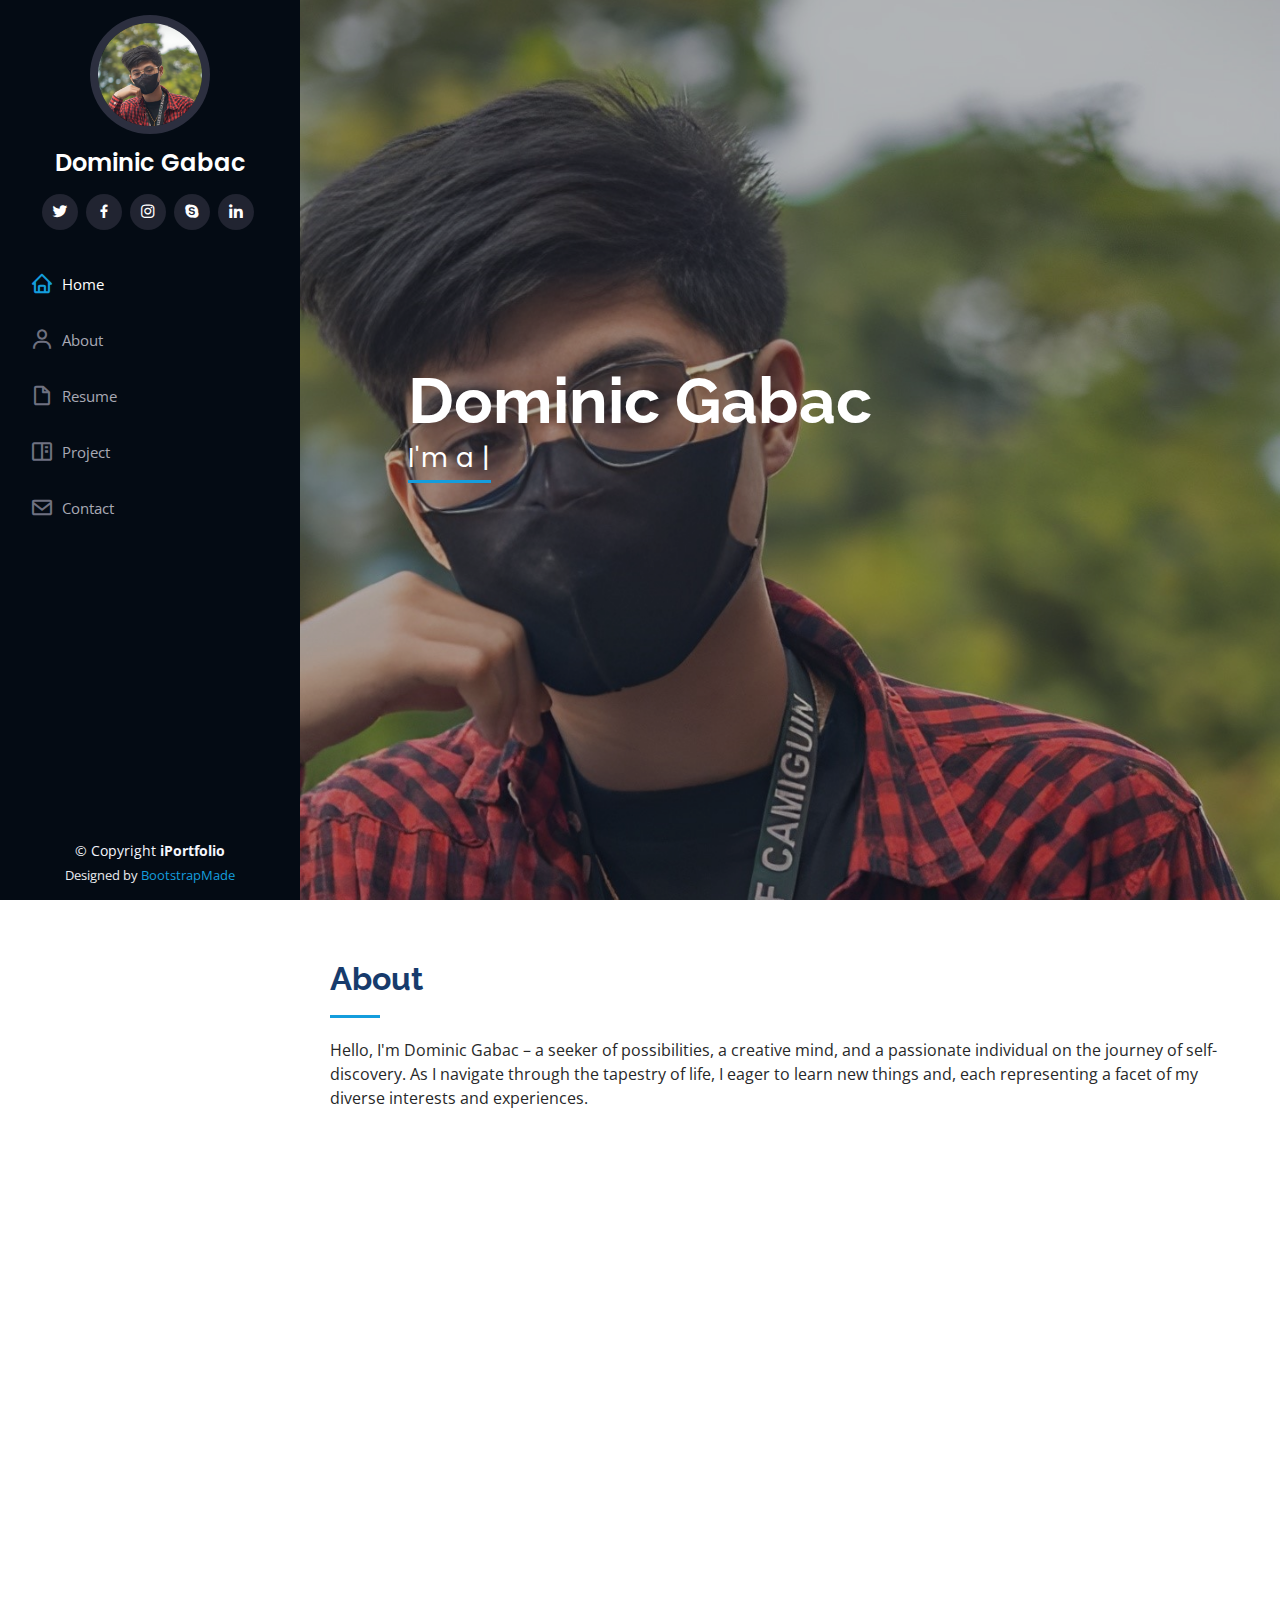
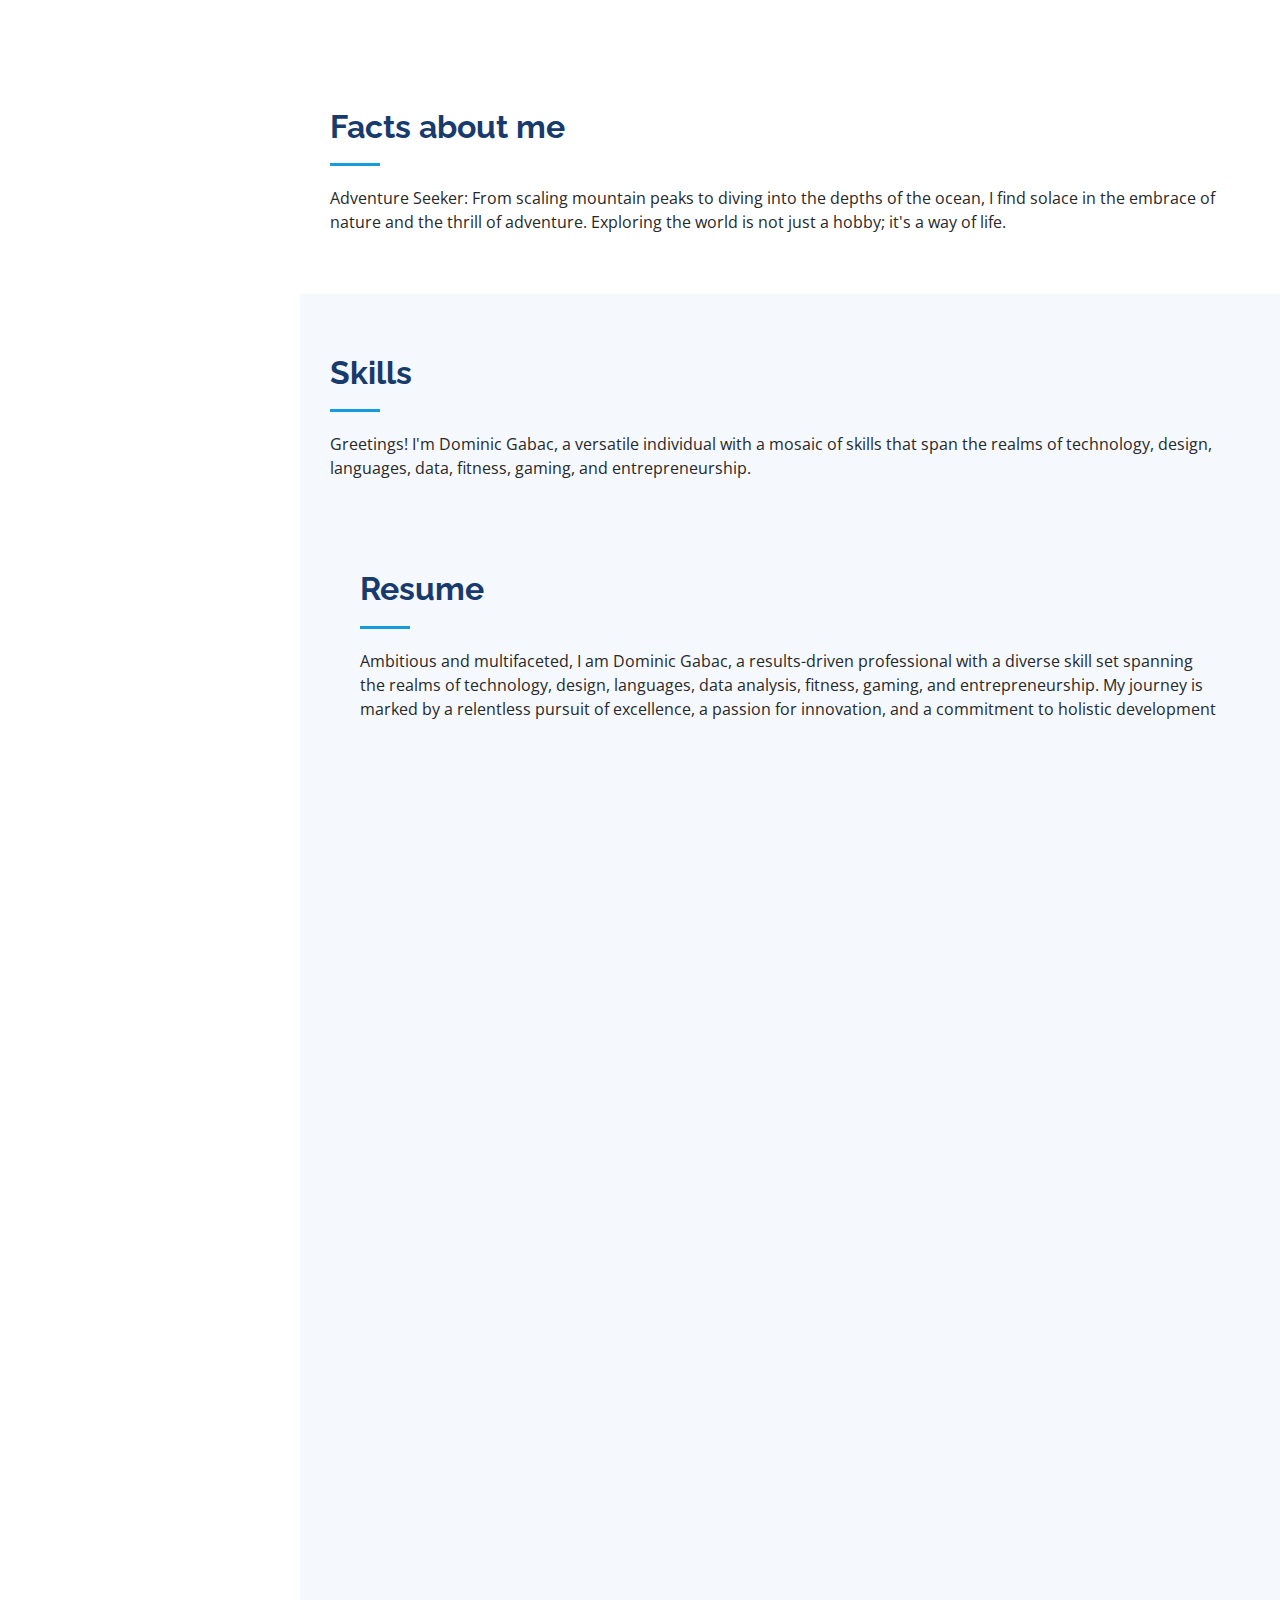
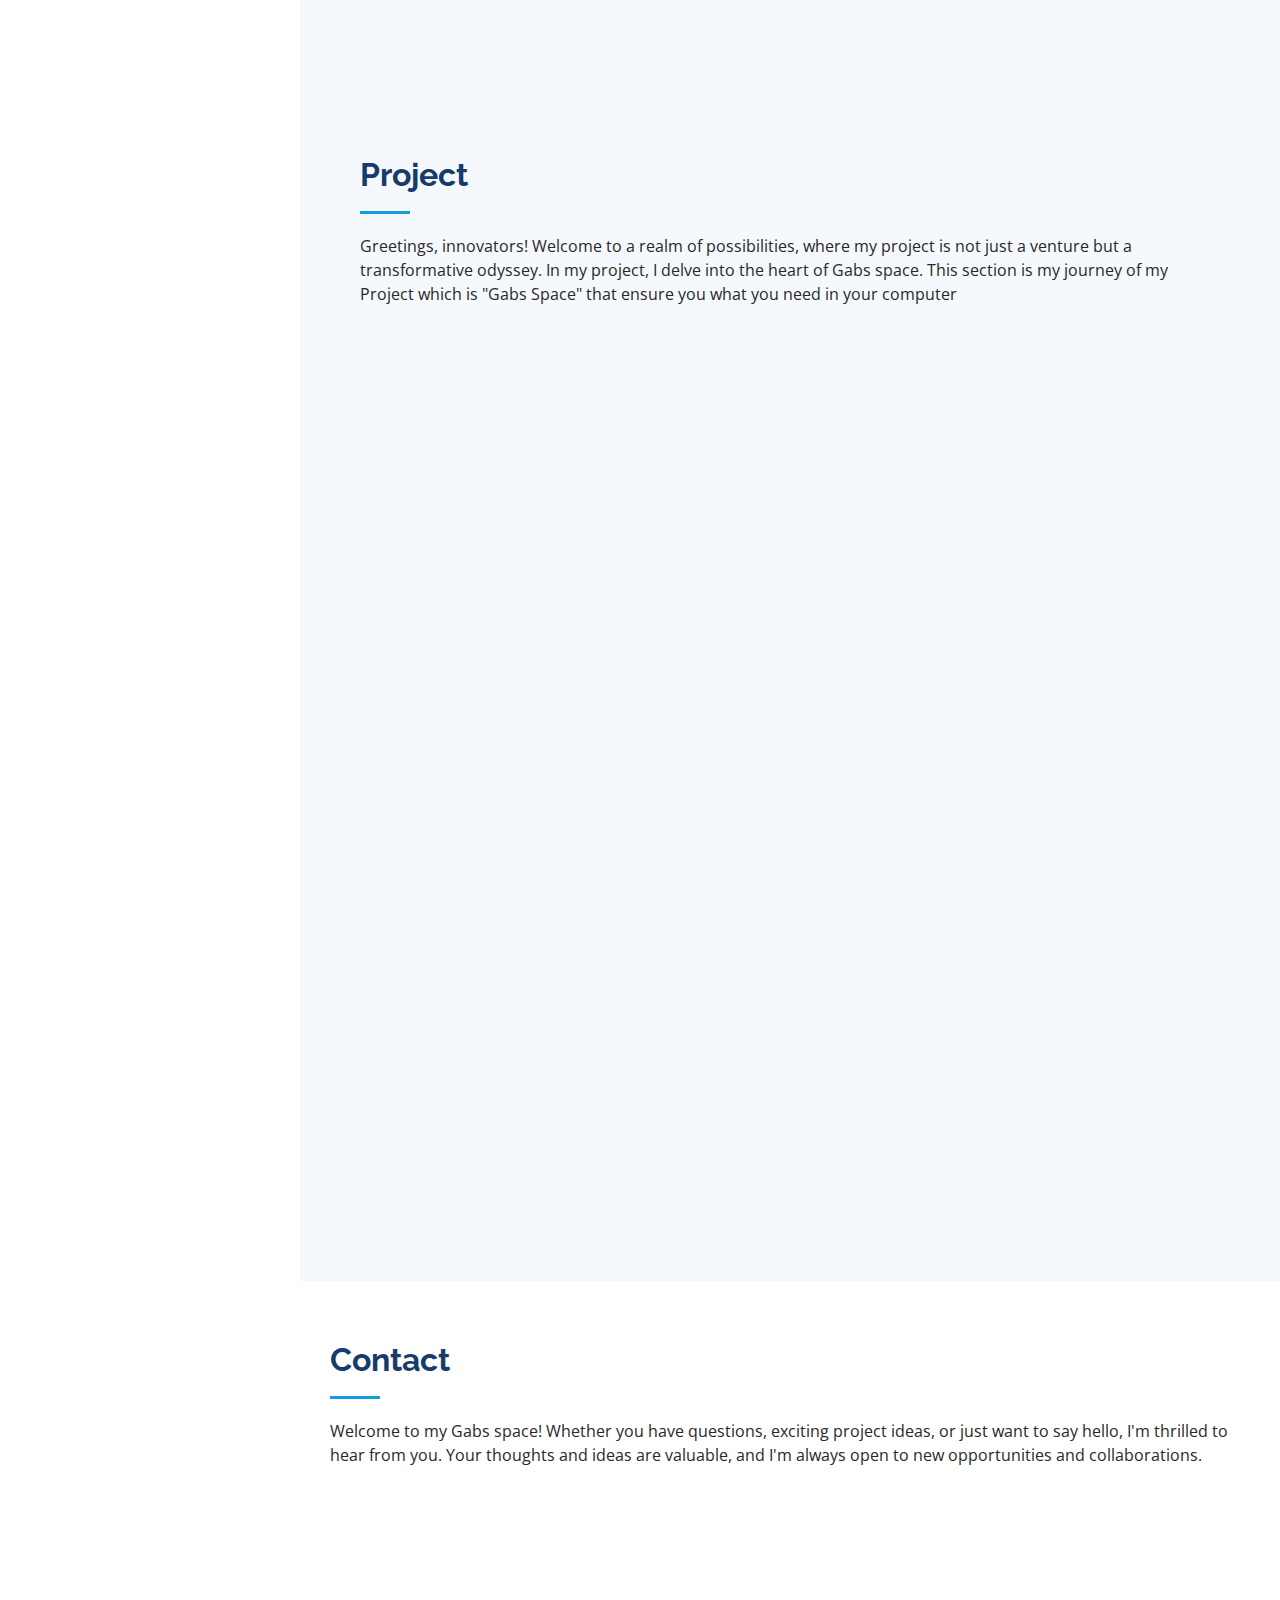
==== index.html @ 953229a5 "first commit" ====
<!DOCTYPE html>
<html lang="en">

<head>
  <meta charset="utf-8">
  <meta content="width=device-width, initial-scale=1.0" name="viewport">

  <title>Gabs Space</title>
  <meta content="" name="description">
  <meta content="" name="keywords">

  <!-- Favicons -->
  <link href="assets/img/favicon.png" rel="icon">
  <link href="assets/img/apple-touch-icon.png" rel="apple-touch-icon">

  <!-- Google Fonts -->
  <link href="https://fonts.googleapis.com/css?family=Open+Sans:300,300i,400,400i,600,600i,700,700i|Raleway:300,300i,400,400i,500,500i,600,600i,700,700i|Poppins:300,300i,400,400i,500,500i,600,600i,700,700i" rel="stylesheet">

  <!-- Vendor CSS Files -->
  <link href="assets/vendor/aos/aos.css" rel="stylesheet">
  <link href="assets/vendor/bootstrap/css/bootstrap.min.css" rel="stylesheet">
  <link href="assets/vendor/bootstrap-icons/bootstrap-icons.css" rel="stylesheet">
  <link href="assets/vendor/boxicons/css/boxicons.min.css" rel="stylesheet">
  <link href="assets/vendor/glightbox/css/glightbox.min.css" rel="stylesheet">
  <link href="assets/vendor/swiper/swiper-bundle.min.css" rel="stylesheet">

  <!-- Template Main CSS File -->
  <link href="assets/css/style.css" rel="stylesheet">

  <!-- =======================================================
  * Template Name: iPortfolio
  * Updated: Jan 09 2024 with Bootstrap v5.3.2
  * Template URL: https://bootstrapmade.com/iportfolio-bootstrap-portfolio-websites-template/
  * Author: BootstrapMade.com
  * License: https://bootstrapmade.com/license/
  ======================================================== -->
</head>

<body>

  <!-- ======= Mobile nav toggle button ======= -->
  <i class="bi bi-list mobile-nav-toggle d-xl-none"></i>

  <!-- ======= Header ======= -->
  <header id="header">
    <div class="d-flex flex-column">

      <div class="profile">
        <img src="assets/img/profile.jpg" alt="" class="img-fluid rounded-circle">
        <h1 class="text-light"><a href="index.html">Dominic Gabac</a></h1>
        <div class="social-links mt-3 text-center">
          <a href="#" class="twitter"><i class="bx bxl-twitter"></i></a>
          <a href="#" class="facebook"><i class="bx bxl-facebook"></i></a>
          <a href="#" class="instagram"><i class="bx bxl-instagram"></i></a>
          <a href="#" class="google-plus"><i class="bx bxl-skype"></i></a>
          <a href="#" class="linkedin"><i class="bx bxl-linkedin"></i></a>
        </div>
      </div>

      <nav id="navbar" class="nav-menu navbar">
        <ul>
          <li><a href="#hero" class="nav-link scrollto active"><i class="bx bx-home"></i> <span>Home</span></a></li>
          <li><a href="#about" class="nav-link scrollto"><i class="bx bx-user"></i> <span>About</span></a></li>
          <li><a href="#resume" class="nav-link scrollto"><i class="bx bx-file-blank"></i> <span>Resume</span></a></li>
          <li><a href="#portfolio" class="nav-link scrollto"><i class="bx bx-book-content"></i> <span>Project</span></a></li>
          <li><a href="#contact" class="nav-link scrollto"><i class="bx bx-envelope"></i> <span>Contact</span></a></li>
        </ul>
      </nav><!-- .nav-menu -->
    </div>
  </header><!-- End Header -->

  <!-- ======= Hero Section ======= -->
  <section id="hero" class="d-flex flex-column justify-content-center align-items-center">
    <div class="hero-container" data-aos="fade-in">
      <h1>Dominic Gabac</h1>
      <p><span class="typed" data-typed-items="I'm a Student, @ University of Science and Technology of Southern Philippines"></span></p>
    </div>
  </section><!-- End Hero -->

  <main id="main">

    <!-- ======= About Section ======= -->
    <section id="about" class="about">
      <div class="container">

        <div class="section-title">
          <h2>About</h2>
          <p>Hello, I'm Dominic Gabac – a seeker of possibilities, a creative mind, and a passionate individual on the journey of self-discovery. As I navigate through the tapestry of life, I eager to learn new things and, each representing a facet of my diverse interests and experiences.</p>
        </div>

        <div class="row">
          <div class="col-lg-4" data-aos="fade-right">
            <img src="assets/img/hero.jpg" class="img-fluid" alt="">
          </div>
          <div class="col-lg-8 pt-4 pt-lg-0 content" data-aos="fade-left">
            <h3>UNDERGRADUTE</h3>
            <p class="fst-italic">
              As a student, I bring with me an insatiable appetite for learning and a commitment to academic excellence. Beyond the classroom, I am driven by a passion for exploration – be it delving into the intricacies of my chosen field or embracing the diverse tapestry of experiences that university life offers.
            </p>
            <div class="row">
              <div class="col-lg-6">
                <ul>
                  <li><i class="bi bi-chevron-right"></i> <strong>Birthday:</strong> <span>08 August 2003</span></li>
                  <li><i class="bi bi-chevron-right"></i> <strong>Birthplace</strong> <span>Mambajao, Camiguin</span></li>
                  <li><i class="bi bi-chevron-right"></i> <strong>Phone:</strong> <span>092 6014 1209</span></li>
                  <li><i class="bi bi-chevron-right"></i> <strong>City:</strong> <span>Indahag, Cagayan De Oro CIty</span></li>
                </ul>
              </div>
              <div class="col-lg-6">
                <ul>
                  <li><i class="bi bi-chevron-right"></i> <strong>Age:</strong> <span>20</span></li>
                  <li><i class="bi bi-chevron-right"></i> <strong>Occupation:</strong> <span>Student</span></li>
                  <li><i class="bi bi-chevron-right"></i> <strong>emailaddress:</strong> <span>gabacfinal2024@gmail.com</span></li>
                  <li><i class="bi bi-chevron-right"></i> <strong>Freelance:</strong> <span>Available</span></li>
                </ul>
              </div>
            </div>
            <p>
              In the academic arena, I seek not only to absorb knowledge but to actively engage with it, contributing my unique perspectives and fostering an environment of collaborative learning. I am not just here to earn a degree; I am here to cultivate a holistic understanding of the world, to build connections, and to develop the skills that will shape my future.
            </p>
          </div>
        </div>

      </div>
    </section><!-- End About Section -->

    <!-- ======= Facts Section ======= -->
    <section id="facts" class="facts">
      <div class="container">

        <div class="section-title">
          <h2>Facts about me</h2>
          <p>Adventure Seeker: From scaling mountain peaks to diving into the depths of the ocean, I find solace in the embrace of nature and the thrill of adventure. Exploring the world is not just a hobby; it's a way of life.</p>
        </div>

        
    </section><!-- End Facts Section -->

    <!-- ======= Skills Section ======= -->
    <section id="skills" class="skills section-bg">
      <div class="container">

        <div class="section-title">
          <h2>Skills</h2>
          <p>Greetings! I'm Dominic Gabac, a versatile individual with a mosaic of skills that span the realms of technology, design, languages, data, fitness, gaming, and entrepreneurship.</p>
        </div>

    <!-- ======= Resume Section ======= -->
    <section id="resume" class="resume">
      <div class="container">

        <div class="section-title">
          <h2>Resume</h2>
          <p>Ambitious and multifaceted, I am Dominic Gabac, a results-driven professional with a diverse skill set spanning the realms of technology, design, languages, data analysis, fitness, gaming, and entrepreneurship. My journey is marked by a relentless pursuit of excellence, a passion for innovation, and a commitment to holistic development</p>
        </div>

        <div class="row">
          <div class="col-lg-6" data-aos="fade-up">
            <h3 class="resume-title">Sumary</h3>
            <div class="resume-item pb-0">
              <h4>Dominic Gabac</h4>
              <p><em>I'm Dominic Gabac, an aspiring undergraduate student poised at the threshold of academia and adventure. My journey is a tapestry of curiosity, ambition, and a genuine eagerness to immerse myself in the rich tapestry of knowledge that university life promises.</em></p>
              <ul>
                <li>Indahag, Cagayan De Oro City, Mis. Or.</li>
                <li>(+63) 926 0141 209</li>
                <li>gabacfinal2024@gmail.com</li>
              </ul>
            </div>

            <h3 class="resume-title">Education</h3>
            <div class="resume-item">
              <h4>Elementary</h4>
              <h5>2009 - 2014</h5>
              <p><em>Mambajao Central School</em></p>
              <p>the elementary days, where every day was an adventure and learning was a treasure hunt! I'm Dominic Gabac, and my journey through those formative years was nothing short of a magical quest.</p>
            </div>
            <div class="resume-item">
              <h4>Highschool &amp; Senior Highschool</h4>
              <h5>2014 - 2020</h5>
              <p><em>Yumbing National High School</em></p>
              <p>Embarking on the journey through high school and senior high, transformed each classroom into a stage for growth, discovery, and forging lifelong bonds.</p>
            </div>
          </div>
          <div class="col-lg-6" data-aos="fade-up" data-aos-delay="100">
            <h3 class="resume-title">Professional Experience</h3>
            <div class="resume-item">
              <h4>Present</h4>
              <h5>N/A</h5>
              
    </section><!-- End Resume Section -->

    <!-- ======= Portfolio Section ======= -->
    <section id="portfolio" class="portfolio section-bg">
      <div class="container">

        <div class="section-title">
          <h2>Project</h2>
          <p>Greetings, innovators! Welcome to a realm of possibilities, where my project is not just a venture but a transformative odyssey. In my project, I delve into the heart of Gabs space. This section is my journey of my Project which is "Gabs Space" that ensure you what you need in your computer</p>
        </div>

        <div class="row" data-aos="fade-up">
          <div class="col-lg-12 d-flex justify-content-center">
            <ul id="portfolio-flters">
              <li data-filter="*" class="filter-active">All</li>
              <li data-filter=".filter-app">components</li>
              <li data-filter=".filter-card">storage</li>
              <li data-filter=".filter-web">memory</li>
            </ul>
          </div>
        </div>

        <div class="row portfolio-container" data-aos="fade-up" data-aos-delay="100">

          <div class="col-lg-4 col-md-6 portfolio-item filter-app">
            <div class="portfolio-wrap">
              <img src="assets/img/portfolio/cpu-orig.webp" class="img-fluid" alt="">
              <div class="portfolio-links">
                <a href="assets/img/portfolio/cpu-orig.webp" data-gallery="portfolioGallery" class="portfolio-lightbox" title="cpu"><i class="bx bx-plus"></i></a>
                <a href="portfolio-details.html" title="More Details"><i class="bx bx-link"></i></a>
              </div>
            </div>
          </div>

          <div class="col-lg-4 col-md-6 portfolio-item filter-web">
            <div class="portfolio-wrap">
              <img src="assets/img/portfolio/ram.webp" class="img-fluid" alt="ram">
              <div class="portfolio-links">
                <a href="assets/img/portfolio/ram.webp" data-gallery="portfolioGallery" class="portfolio-lightbox" title="ram"><i class="bx bx-plus"></i></a>
                <a href="portfolio-details.html" title="More Details"><i class="bx bx-link"></i></a>
              </div>
            </div>
          </div>

          <div class="col-lg-4 col-md-6 portfolio-item filter-app">
            <div class="portfolio-wrap">
              <img src="assets/img/portfolio/motherboard.webp" class="img-fluid" alt="motherboard">
              <div class="portfolio-links">
                <a href="assets/img/portfolio/motherboard.webp" data-gallery="portfolioGallery" class="portfolio-lightbox" title="motherboard"><i class="bx bx-plus"></i></a>
                <a href="portfolio-details.html" title="More Details"><i class="bx bx-link"></i></a>
              </div>
            </div>
          </div>

          <div class="col-lg-4 col-md-6 portfolio-item filter-card">
            <div class="portfolio-wrap">
              <img src="assets/img/portfolio/hdd.jpg" class="img-fluid" alt="HDD">
              <div class="portfolio-links">
                <a href="assets/img/portfolio/hdd.jpg" data-gallery="portfolioGallery" class="portfolio-lightbox" title="HDD"><i class="bx bx-plus"></i></a>
                <a href="portfolio-details.html" title="More Details"><i class="bx bx-link"></i></a>
              </div>
            </div>
          </div>

          <div class="col-lg-4 col-md-6 portfolio-item filter-web">
            <div class="portfolio-wrap">
              <img src="assets/img/portfolio/rom.jpg" class="img-fluid" alt="ROM">
              <div class="portfolio-links">
                <a href="assets/img/portfolio/rom.jpg" data-gallery="portfolioGallery" class="portfolio-lightbox" title="rom"><i class="bx bx-plus"></i></a>
                <a href="portfolio-details.html" title="More Details"><i class="bx bx-link"></i></a>
              </div>
            </div>
          </div>

          <div class="col-lg-4 col-md-6 portfolio-item filter-app">
            <div class="portfolio-wrap">
              <img src="assets/img/portfolio/gpu.jpg" class="img-fluid" alt="GPU">
              <div class="portfolio-links">
                <a href="assets/img/portfolio/gpu.jpg" data-gallery="portfolioGallery" class="portfolio-lightbox" title="GPU"><i class="bx bx-plus"></i></a>
                <a href="portfolio-details.html" title="More Details"><i class="bx bx-link"></i></a>
              </div>
            </div>
          </div>

          <div class="col-lg-4 col-md-6 portfolio-item filter-card">
            <div class="portfolio-wrap">
              <img src="assets/img/portfolio/ssd.jpg" class="img-fluid" alt="">
              <div class="portfolio-links">
                <a href="assets/img/portfolio/ssd.jpg" data-gallery="portfolioGallery" class="portfolio-lightbox" title="SDD"><i class="bx bx-plus"></i></a>
                <a href="portfolio-details.html" title="More Details"><i class="bx bx-link"></i></a>
              </div>
            </div>
          </div>

          <div class="col-lg-4 col-md-6 portfolio-item filter-app">
            <div class="portfolio-wrap">
              <img src="assets/img/portfolio/case.jpg" class="img-fluid" alt="SDD">
              <div class="portfolio-links">
                <a href="assets/img/portfolio/case.jpg" data-gallery="portfolioGallery" class="portfolio-lightbox" title="CASE"><i class="bx bx-plus"></i></a>
                <a href="portfolio-details.html" title="More Details"><i class="bx bx-link"></i></a>
              </div>
            </div>
          </div>

          <div class="col-lg-4 col-md-6 portfolio-item filter-app">
            <div class="portfolio-wrap">
              <img src="assets/img/portfolio/powersuply.jpg" class="img-fluid" alt="">
              <div class="portfolio-links">
                <a href="assets/img/portfolio/powersuply.jpg" data-gallery="portfolioGallery" class="portfolio-lightbox" title="POWERSUPLY"><i class="bx bx-plus"></i></a>
                <a href="portfolio-details.html" title="More Details"><i class="bx bx-link"></i></a>
              </div>
            </div>
          </div>

        </div>

      </div>
    </section><!-- End Portfolio Section -->

    <!-- ======= Services Section ======= -->
    <!-- End testimonial item -->
<!-- End testimonial item -->

          </div>
          <div class="swiper-pagination"></div>
        </div>

      </div>
    </section><!-- End Testimonials Section -->

    <!-- ======= Contact Section ======= -->
    <section id="contact" class="contact">
      <div class="container">

        <div class="section-title">
          <h2>Contact</h2>
          <p>Welcome to my Gabs space! Whether you have questions, exciting project ideas, or just want to say hello, I'm thrilled to hear from you. Your thoughts and ideas are valuable, and I'm always open to new opportunities and collaborations.</p>
        </div>

        <div class="row" data-aos="fade-in">

          <div class="col-lg-5 d-flex align-items-stretch">
            <div class="info">
              <div class="address">
                <i class="bi bi-geo-alt"></i>
                <h4>Location:</h4>
                <p>Indahag, Cagayan De Oro City, Mis. Or.</p>
              </div>

              <div class="email">
                <i class="bi bi-envelope"></i>
                <h4>Email:</h4>
                <p>gabacfinal2024@gmail.com</p>
              </div>

              <div class="phone">
                <i class="bi bi-phone"></i>
                <h4>Call:</h4>
                <p>09260141209</p>
              </div>

              <img src="assets/img/map.png" alt="SDD" frameborder="0" style="border:0; width: 100%; height: 290px;" allowfullscreen></iframe>
            </div>

          </div>

          <div class="col-lg-7 mt-5 mt-lg-0 d-flex align-items-stretch">
            <form action="forms/contact.php" method="post" role="form" class="php-email-form">
              <div class="row">
                <div class="form-group col-md-6">
                  <label for="name">Your Name</label>
                  <input type="text" name="name" class="form-control" id="name" required>
                </div>
                <div class="form-group col-md-6">
                  <label for="name">Your Email</label>
                  <input type="email" class="form-control" name="email" id="email" required>
                </div>
              </div>
              <div class="form-group">
                <label for="name">Subject</label>
                <input type="text" class="form-control" name="subject" id="subject" required>
              </div>
              <div class="form-group">
                <label for="name">Message</label>
                <textarea class="form-control" name="message" rows="10" required></textarea>
              </div>
              <div class="my-3">
                <div class="loading">Loading</div>
                <div class="error-message"></div>
                <div class="sent-message">Your message has been sent. Thank you!</div>
              </div>
              <div class="text-center"><button type="submit">Send Message</button></div>
            </form>
          </div>

        </div>

      </div>
    </section><!-- End Contact Section -->

  </main><!-- End #main -->

  <!-- ======= Footer ======= -->
  <footer id="footer">
    <div class="container">
      <div class="copyright">
        &copy; Copyright <strong><span>iPortfolio</span></strong>
      </div>
      <div class="credits">
        <!-- All the links in the footer should remain intact. -->
        <!-- You can delete the links only if you purchased the pro version. -->
        <!-- Licensing information: https://bootstrapmade.com/license/ -->
        <!-- Purchase the pro version with working PHP/AJAX contact form: https://bootstrapmade.com/iportfolio-bootstrap-portfolio-websites-template/ -->
        Designed by <a href="https://bootstrapmade.com/">BootstrapMade</a>
      </div>
    </div>
  </footer><!-- End  Footer -->

  <a href="#" class="back-to-top d-flex align-items-center justify-content-center"><i class="bi bi-arrow-up-short"></i></a>

  <!-- Vendor JS Files -->
  <script src="assets/vendor/purecounter/purecounter_vanilla.js"></script>
  <script src="assets/vendor/aos/aos.js"></script>
  <script src="assets/vendor/bootstrap/js/bootstrap.bundle.min.js"></script>
  <script src="assets/vendor/glightbox/js/glightbox.min.js"></script>
  <script src="assets/vendor/isotope-layout/isotope.pkgd.min.js"></script>
  <script src="assets/vendor/swiper/swiper-bundle.min.js"></script>
  <script src="assets/vendor/typed.js/typed.umd.js"></script>
  <script src="assets/vendor/waypoints/noframework.waypoints.js"></script>
  <script src="assets/vendor/php-email-form/validate.js"></script>

  <!-- Template Main JS File -->
  <script src="assets/js/main.js"></script>

</body>

</html>
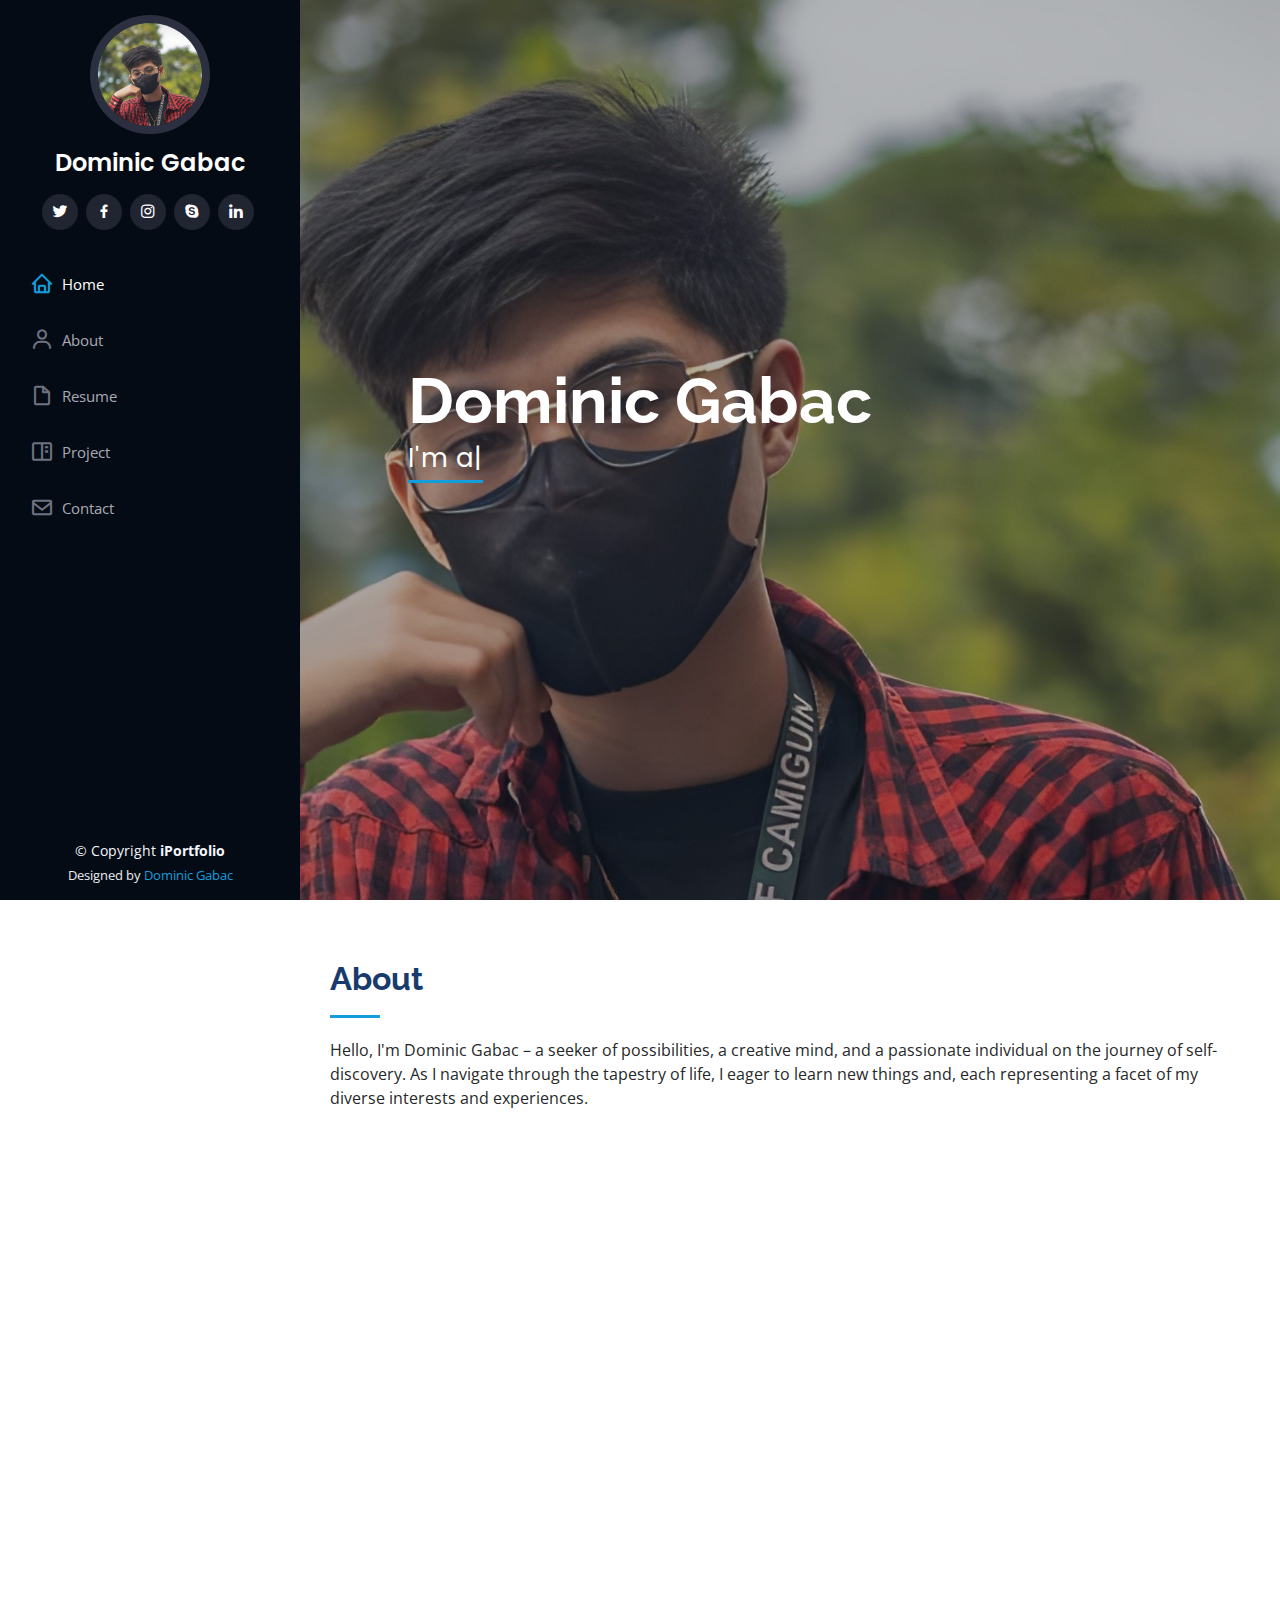
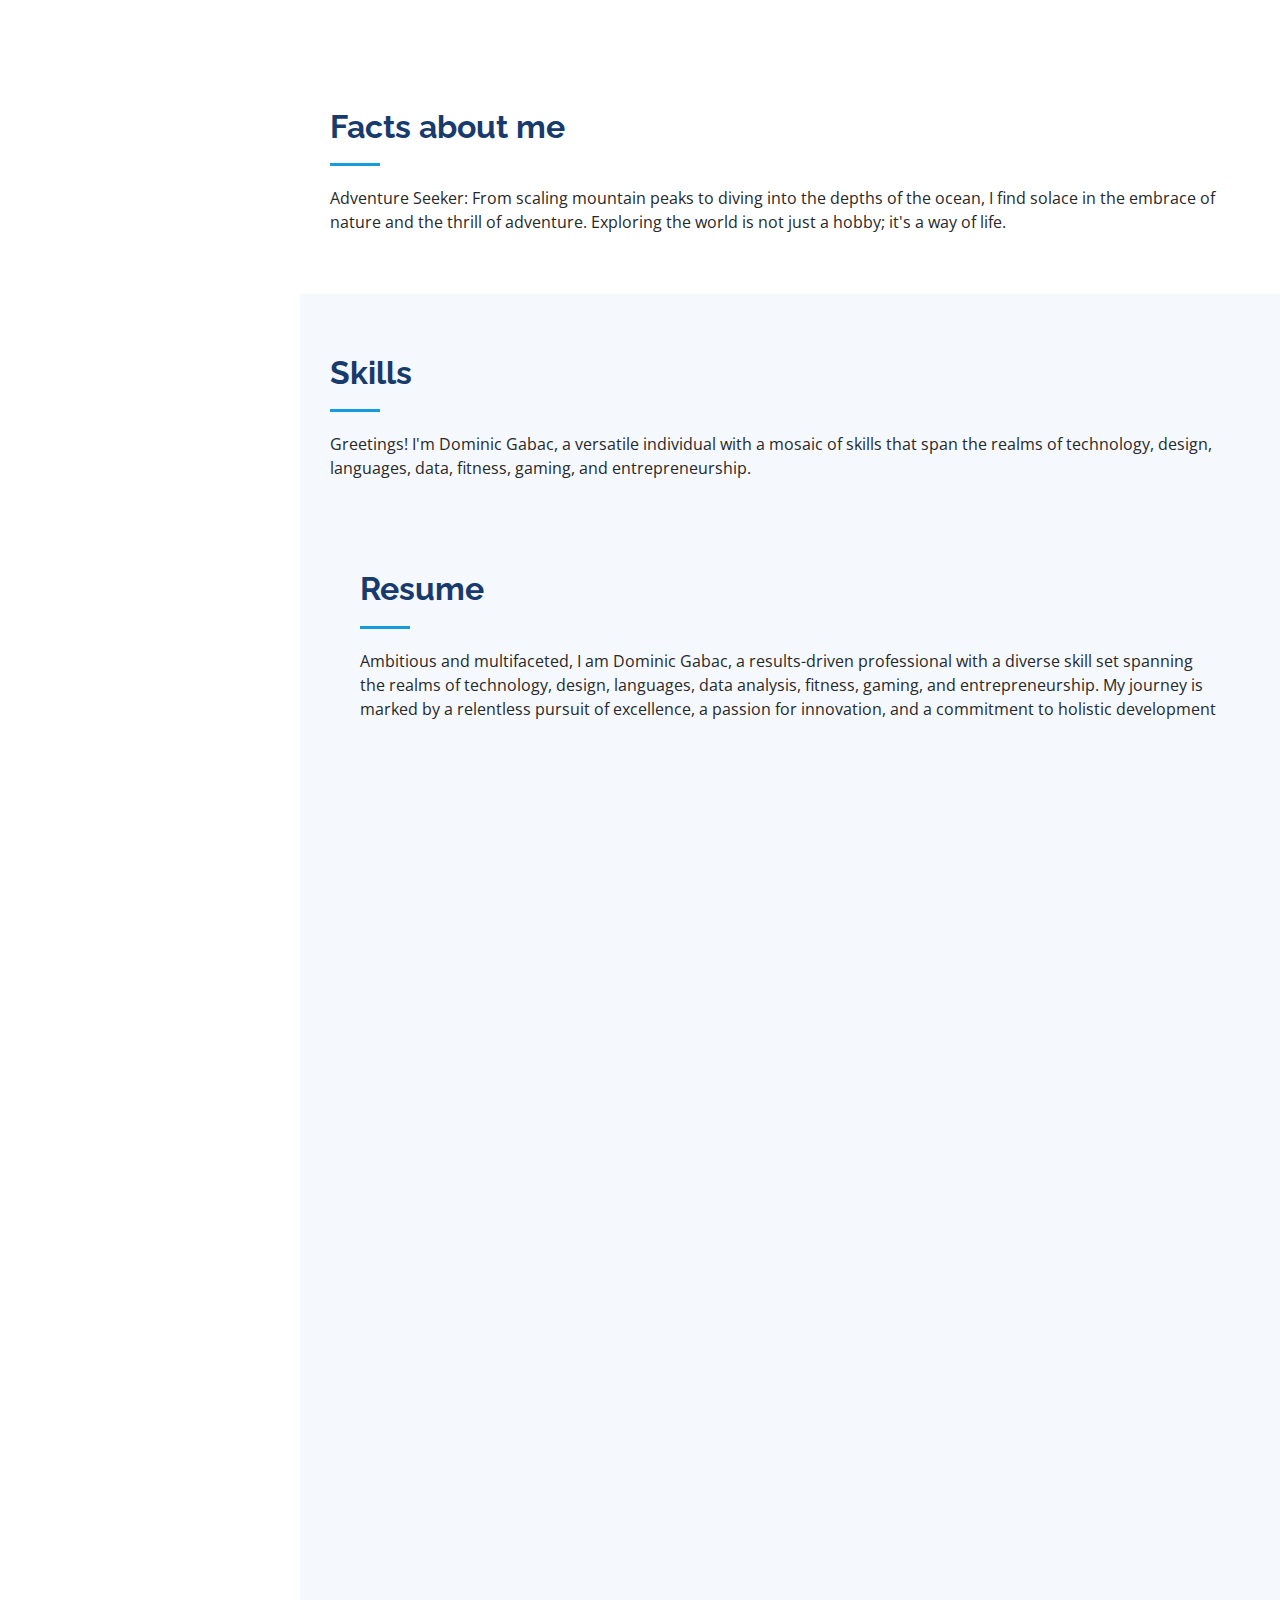
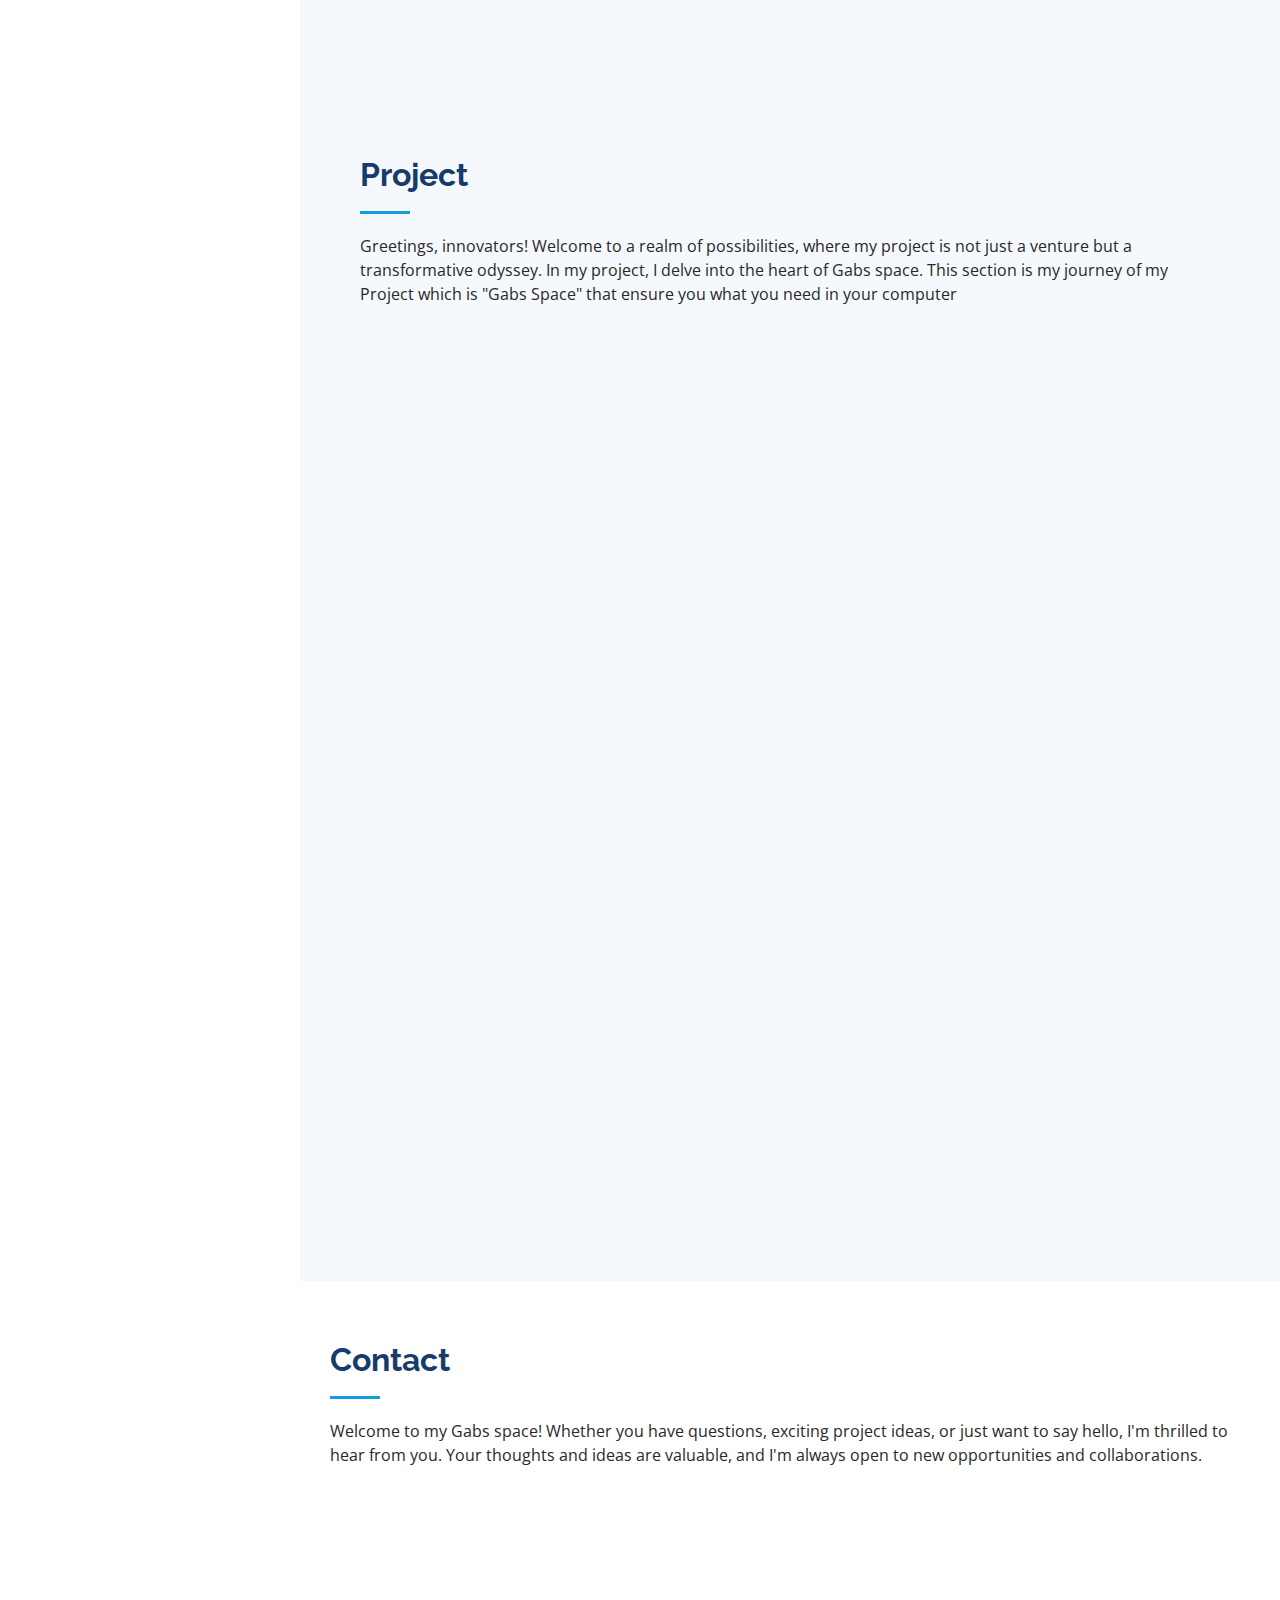
==== commit f00cb157: "changes" ====
--- a/index.html
+++ b/index.html
@@ -400,7 +400,7 @@
         <!-- You can delete the links only if you purchased the pro version. -->
         <!-- Licensing information: https://bootstrapmade.com/license/ -->
         <!-- Purchase the pro version with working PHP/AJAX contact form: https://bootstrapmade.com/iportfolio-bootstrap-portfolio-websites-template/ -->
-        Designed by <a href="https://bootstrapmade.com/">BootstrapMade</a>
+        Designed by <a href="https://bootstrapmade.com/">Dominic Gabac</a>
       </div>
     </div>
   </footer><!-- End  Footer -->
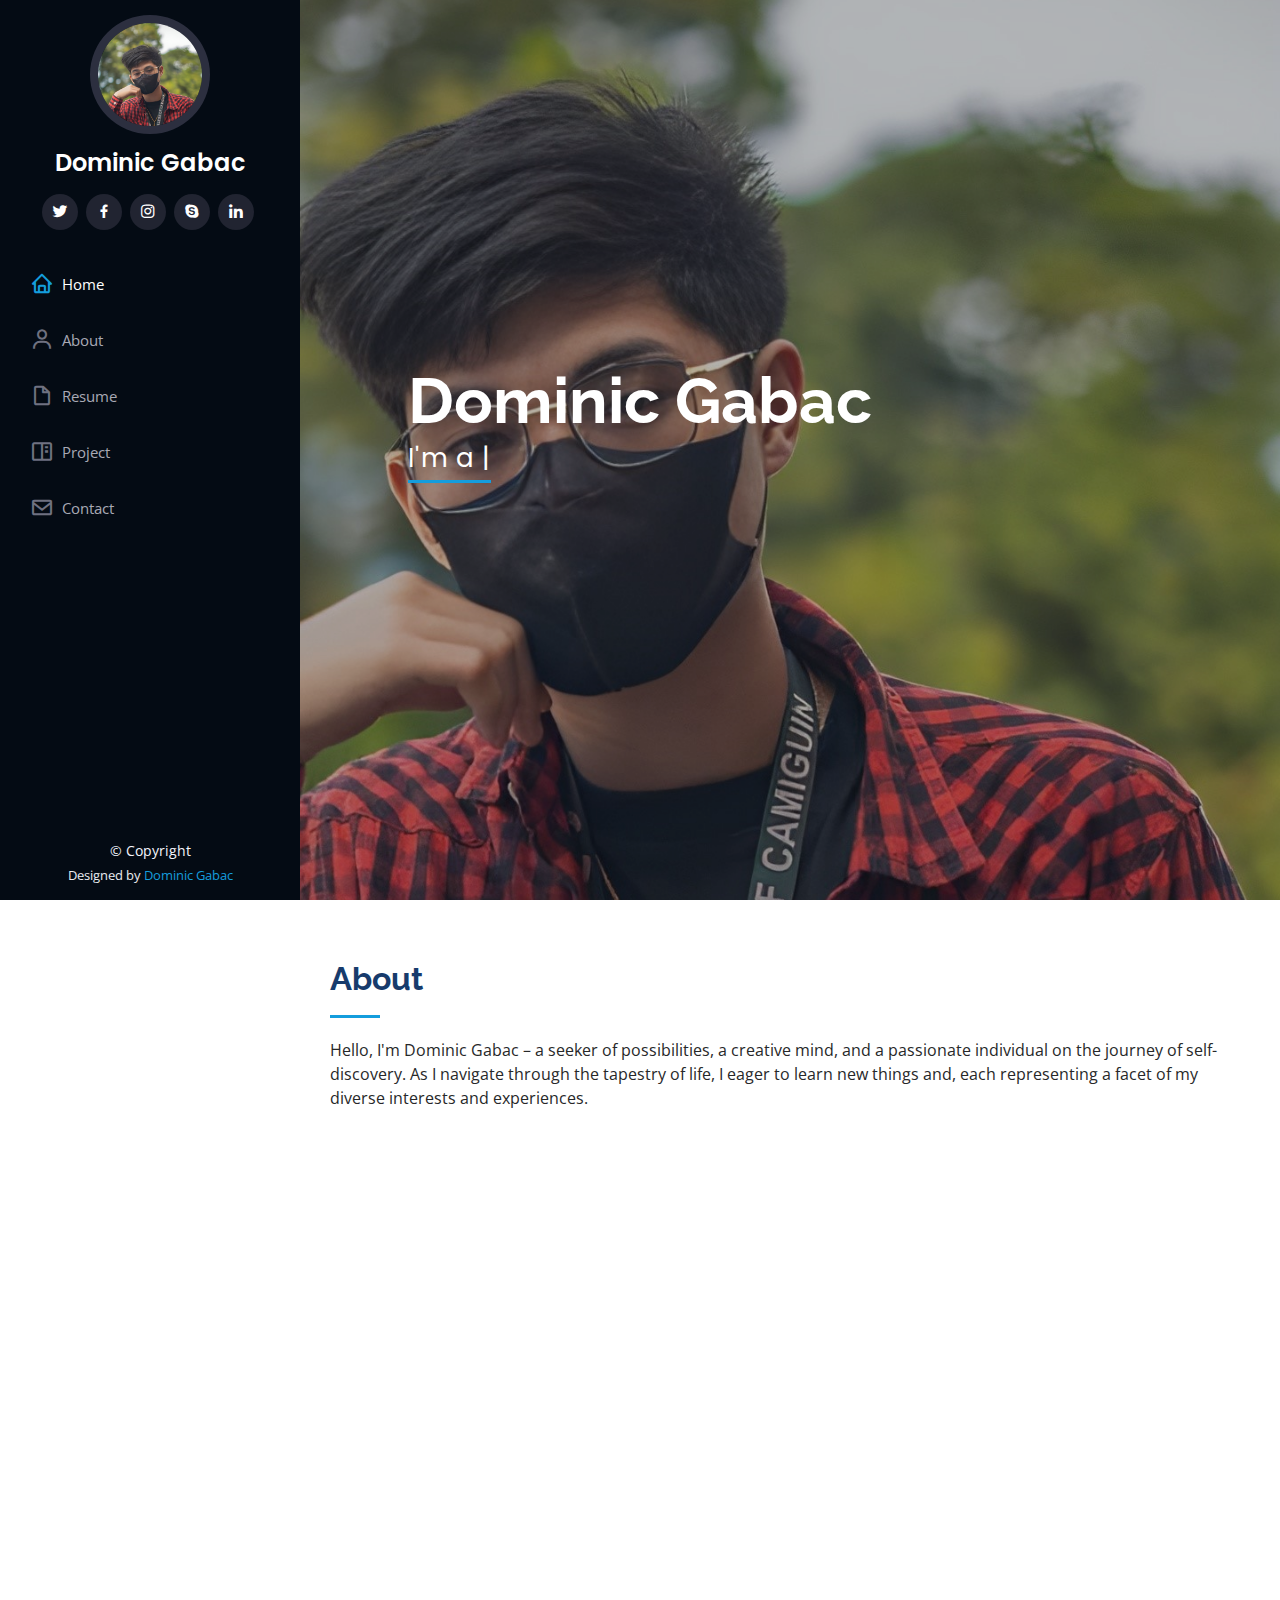
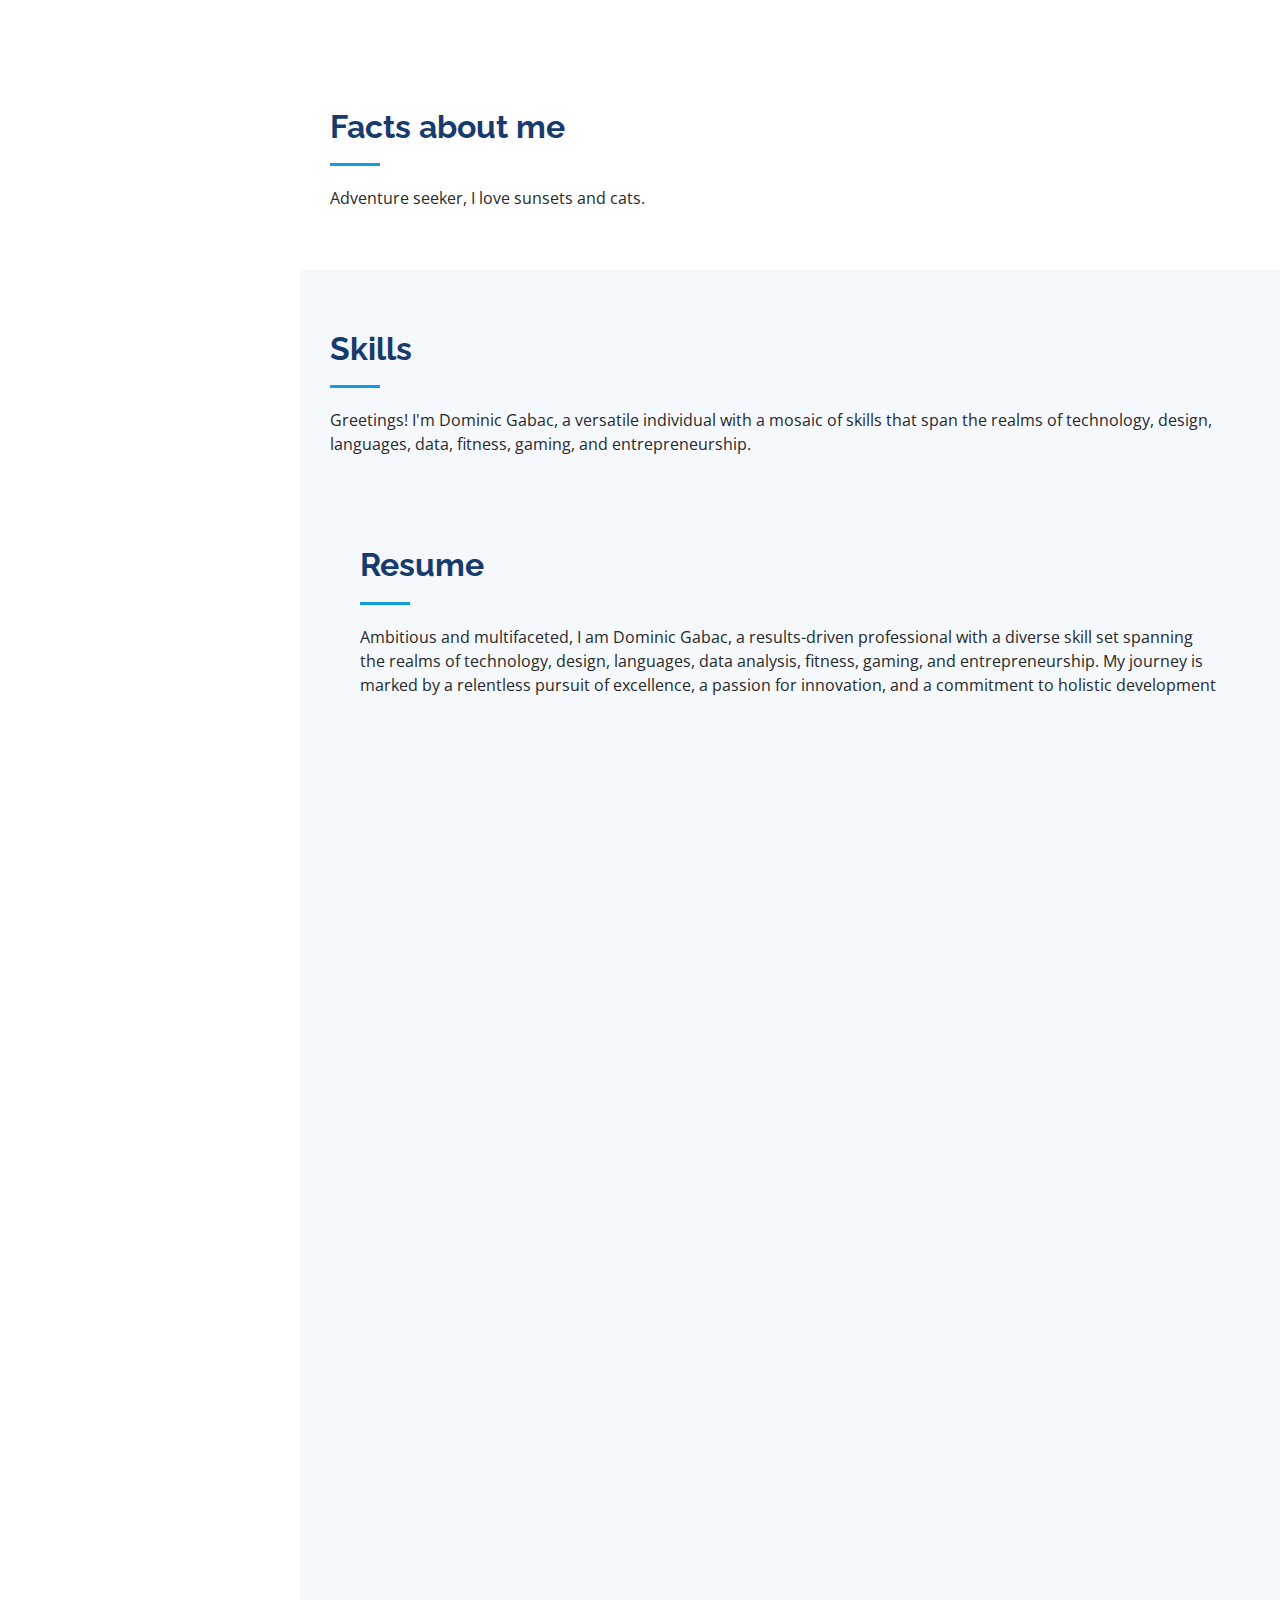
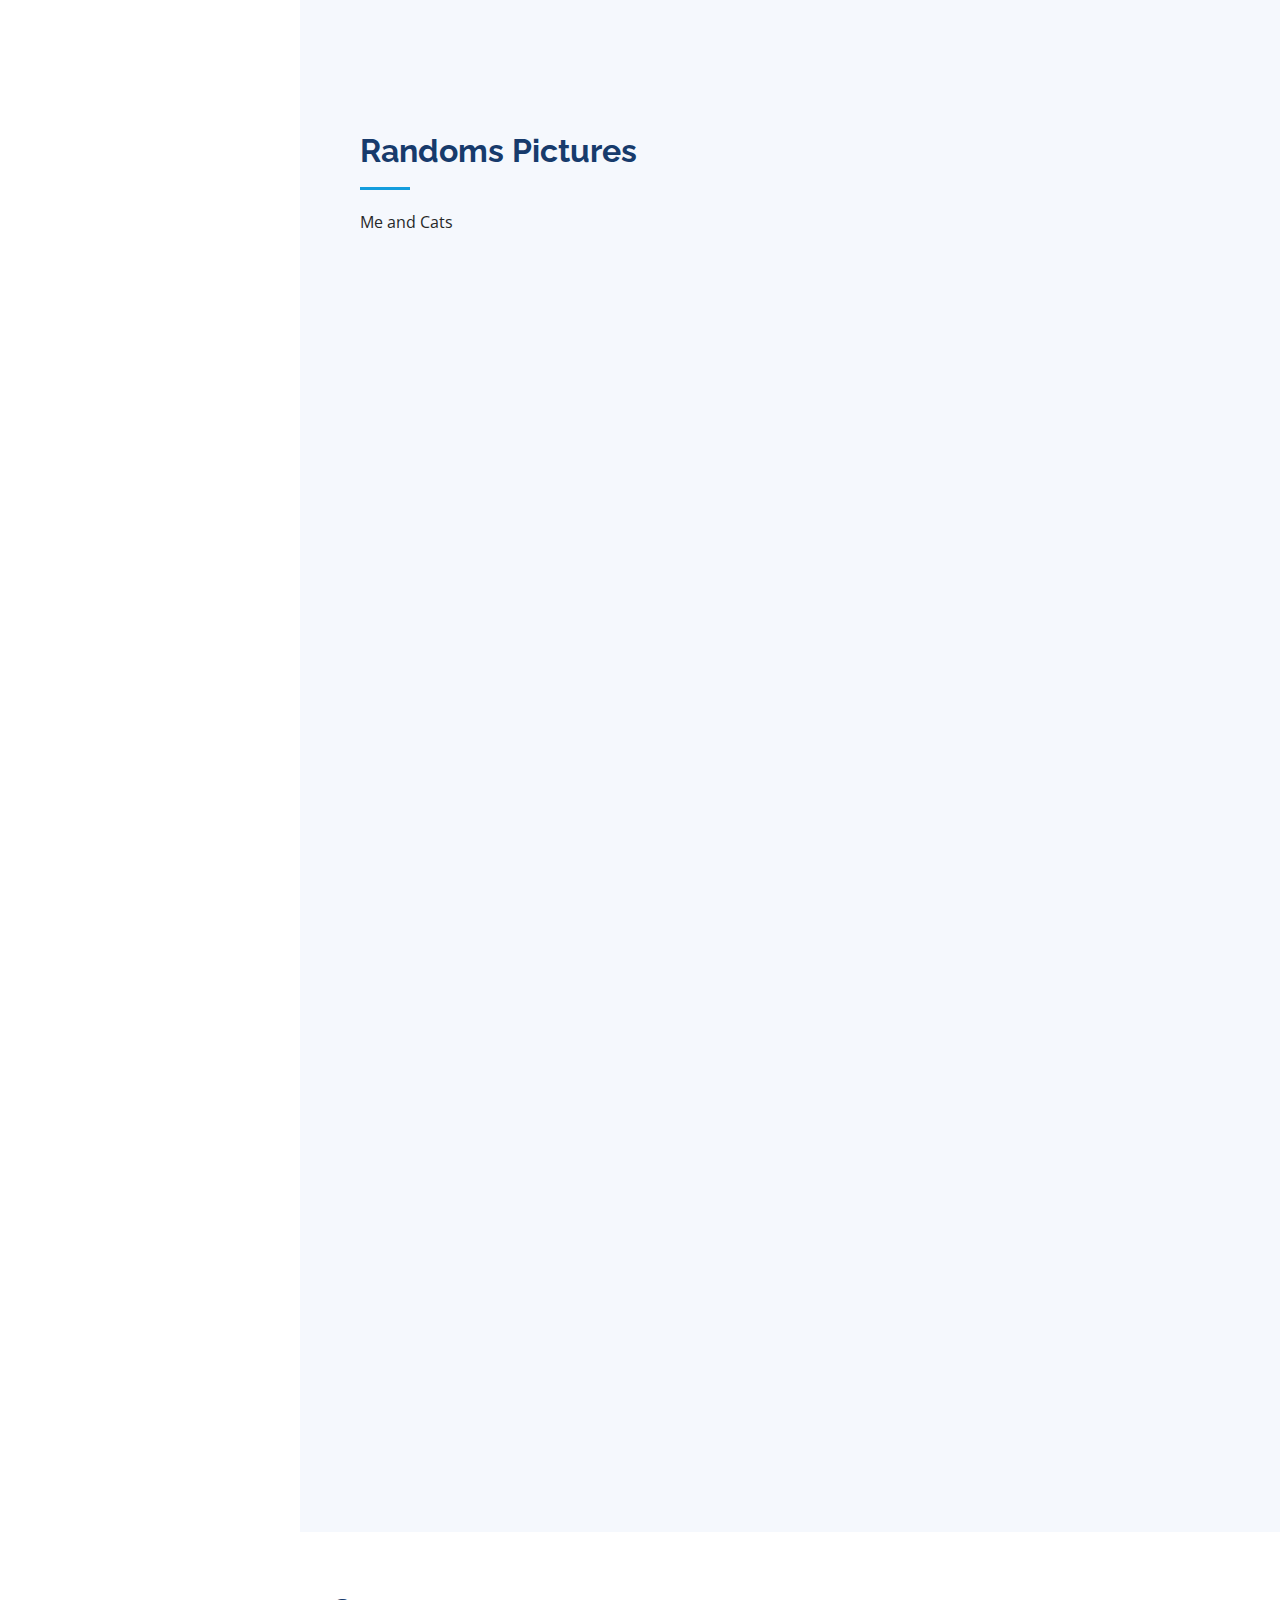
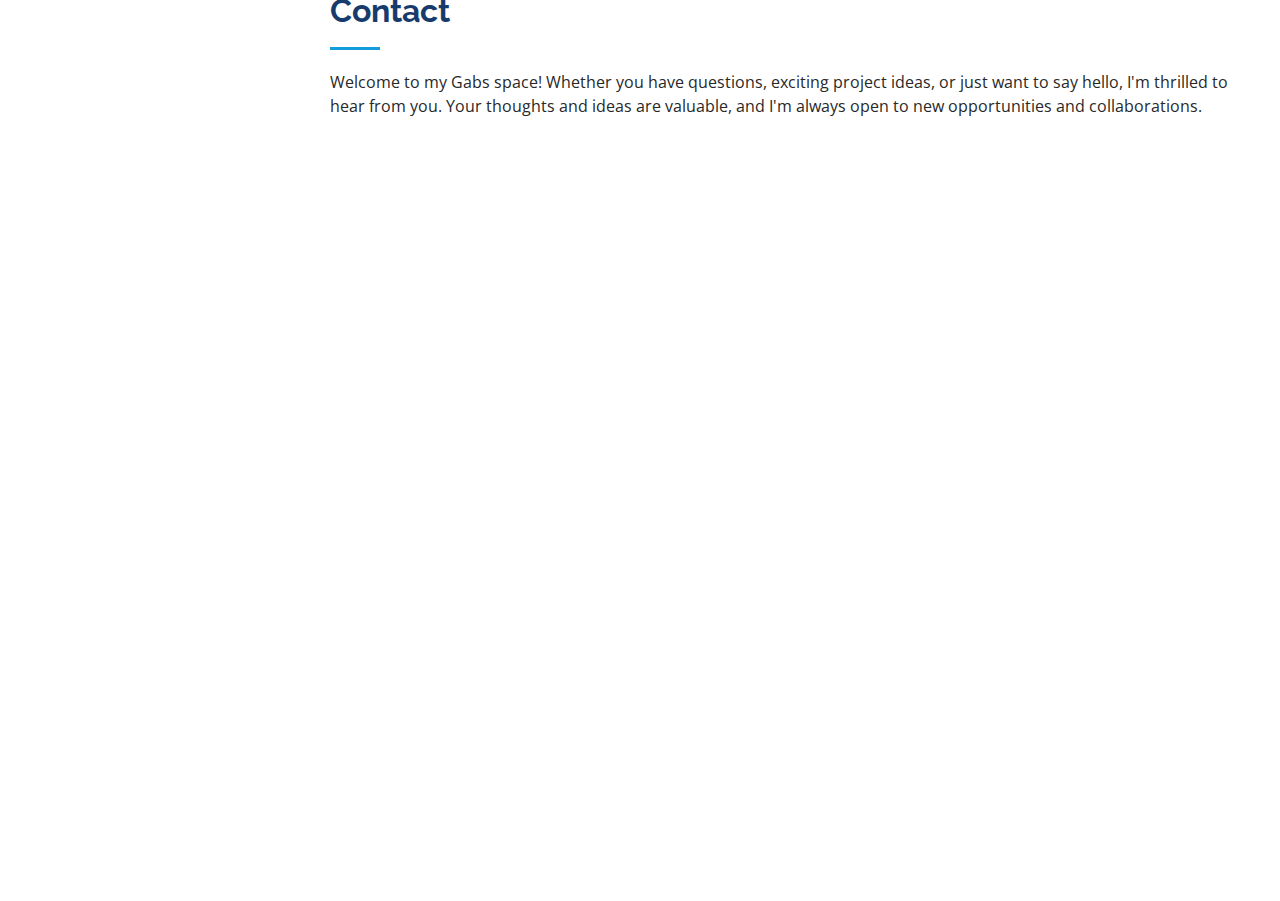
==== commit cdd43564: "first commit" ====
--- a/index.html
+++ b/index.html
@@ -5,18 +5,17 @@
   <meta charset="utf-8">
   <meta content="width=device-width, initial-scale=1.0" name="viewport">
 
-  <title>Gabs Space</title>
+  <title>Gabac's Profile</title>
   <meta content="" name="description">
   <meta content="" name="keywords">
 
-  <!-- Favicons -->
   <link href="assets/img/favicon.png" rel="icon">
   <link href="assets/img/apple-touch-icon.png" rel="apple-touch-icon">
 
-  <!-- Google Fonts -->
+ 
   <link href="https://fonts.googleapis.com/css?family=Open+Sans:300,300i,400,400i,600,600i,700,700i|Raleway:300,300i,400,400i,500,500i,600,600i,700,700i|Poppins:300,300i,400,400i,500,500i,600,600i,700,700i" rel="stylesheet">
 
-  <!-- Vendor CSS Files -->
+
   <link href="assets/vendor/aos/aos.css" rel="stylesheet">
   <link href="assets/vendor/bootstrap/css/bootstrap.min.css" rel="stylesheet">
   <link href="assets/vendor/bootstrap-icons/bootstrap-icons.css" rel="stylesheet">
@@ -24,24 +23,17 @@
   <link href="assets/vendor/glightbox/css/glightbox.min.css" rel="stylesheet">
   <link href="assets/vendor/swiper/swiper-bundle.min.css" rel="stylesheet">
 
-  <!-- Template Main CSS File -->
   <link href="assets/css/style.css" rel="stylesheet">
 
-  <!-- =======================================================
-  * Template Name: iPortfolio
-  * Updated: Jan 09 2024 with Bootstrap v5.3.2
-  * Template URL: https://bootstrapmade.com/iportfolio-bootstrap-portfolio-websites-template/
-  * Author: BootstrapMade.com
-  * License: https://bootstrapmade.com/license/
-  ======================================================== -->
+ 
 </head>
 
 <body>
 
-  <!-- ======= Mobile nav toggle button ======= -->
+
   <i class="bi bi-list mobile-nav-toggle d-xl-none"></i>
 
-  <!-- ======= Header ======= -->
+  
   <header id="header">
     <div class="d-flex flex-column">
 
@@ -65,11 +57,11 @@
           <li><a href="#portfolio" class="nav-link scrollto"><i class="bx bx-book-content"></i> <span>Project</span></a></li>
           <li><a href="#contact" class="nav-link scrollto"><i class="bx bx-envelope"></i> <span>Contact</span></a></li>
         </ul>
-      </nav><!-- .nav-menu -->
+      </nav>
     </div>
-  </header><!-- End Header -->
-
-  <!-- ======= Hero Section ======= -->
+  </header>
+
+
   <section id="hero" class="d-flex flex-column justify-content-center align-items-center">
     <div class="hero-container" data-aos="fade-in">
       <h1>Dominic Gabac</h1>
@@ -93,7 +85,7 @@
             <img src="assets/img/hero.jpg" class="img-fluid" alt="">
           </div>
           <div class="col-lg-8 pt-4 pt-lg-0 content" data-aos="fade-left">
-            <h3>UNDERGRADUTE</h3>
+            <h3>UNDERGRADUATE</h3>
             <p class="fst-italic">
               As a student, I bring with me an insatiable appetite for learning and a commitment to academic excellence. Beyond the classroom, I am driven by a passion for exploration – be it delving into the intricacies of my chosen field or embracing the diverse tapestry of experiences that university life offers.
             </p>
@@ -108,7 +100,7 @@
               </div>
               <div class="col-lg-6">
                 <ul>
-                  <li><i class="bi bi-chevron-right"></i> <strong>Age:</strong> <span>20</span></li>
+                  <li><i class="bi bi-chevron-right"></i> <strong>Age:</strong> <span>21</span></li>
                   <li><i class="bi bi-chevron-right"></i> <strong>Occupation:</strong> <span>Student</span></li>
                   <li><i class="bi bi-chevron-right"></i> <strong>emailaddress:</strong> <span>gabacfinal2024@gmail.com</span></li>
                   <li><i class="bi bi-chevron-right"></i> <strong>Freelance:</strong> <span>Available</span></li>
@@ -130,7 +122,7 @@
 
         <div class="section-title">
           <h2>Facts about me</h2>
-          <p>Adventure Seeker: From scaling mountain peaks to diving into the depths of the ocean, I find solace in the embrace of nature and the thrill of adventure. Exploring the world is not just a hobby; it's a way of life.</p>
+          <p>Adventure seeker, I love sunsets and cats. </p>
         </div>
 
         
@@ -194,17 +186,17 @@
       <div class="container">
 
         <div class="section-title">
-          <h2>Project</h2>
-          <p>Greetings, innovators! Welcome to a realm of possibilities, where my project is not just a venture but a transformative odyssey. In my project, I delve into the heart of Gabs space. This section is my journey of my Project which is "Gabs Space" that ensure you what you need in your computer</p>
+          <h2>Randoms Pictures</h2>
+          <p>Me and Cats</p>
         </div>
 
         <div class="row" data-aos="fade-up">
           <div class="col-lg-12 d-flex justify-content-center">
             <ul id="portfolio-flters">
               <li data-filter="*" class="filter-active">All</li>
-              <li data-filter=".filter-app">components</li>
-              <li data-filter=".filter-card">storage</li>
-              <li data-filter=".filter-web">memory</li>
+              <li data-filter=".filter-app">Cats</li>
+              <li data-filter=".filter-card">me</li>
+              <li data-filter=".filter-web"></li>
             </ul>
           </div>
         </div>
@@ -213,9 +205,9 @@
 
           <div class="col-lg-4 col-md-6 portfolio-item filter-app">
             <div class="portfolio-wrap">
-              <img src="assets/img/portfolio/cpu-orig.webp" class="img-fluid" alt="">
-              <div class="portfolio-links">
-                <a href="assets/img/portfolio/cpu-orig.webp" data-gallery="portfolioGallery" class="portfolio-lightbox" title="cpu"><i class="bx bx-plus"></i></a>
+              <img src="assets/img/portfolio/cat1.jpg" class="img-fluid" alt="">
+              <div class="portfolio-links">
+                <a href="assets/img/portfolio/cat1.jpg" data-gallery="portfolioGallery" class="portfolio-lightbox" title="cats"><i class="bx bx-plus"></i></a>
                 <a href="portfolio-details.html" title="More Details"><i class="bx bx-link"></i></a>
               </div>
             </div>
@@ -223,9 +215,9 @@
 
           <div class="col-lg-4 col-md-6 portfolio-item filter-web">
             <div class="portfolio-wrap">
-              <img src="assets/img/portfolio/ram.webp" class="img-fluid" alt="ram">
-              <div class="portfolio-links">
-                <a href="assets/img/portfolio/ram.webp" data-gallery="portfolioGallery" class="portfolio-lightbox" title="ram"><i class="bx bx-plus"></i></a>
+              <img src="assets/img/portfolio/cat2.jpg" class="img-fluid" alt="ram">
+              <div class="portfolio-links">
+                <a href="assets/img/portfolio/cat2.jpg" data-gallery="portfolioGallery" class="portfolio-lightbox" title="ram"><i class="bx bx-plus"></i></a>
                 <a href="portfolio-details.html" title="More Details"><i class="bx bx-link"></i></a>
               </div>
             </div>
@@ -233,9 +225,9 @@
 
           <div class="col-lg-4 col-md-6 portfolio-item filter-app">
             <div class="portfolio-wrap">
-              <img src="assets/img/portfolio/motherboard.webp" class="img-fluid" alt="motherboard">
-              <div class="portfolio-links">
-                <a href="assets/img/portfolio/motherboard.webp" data-gallery="portfolioGallery" class="portfolio-lightbox" title="motherboard"><i class="bx bx-plus"></i></a>
+              <img src="assets/img/portfolio/cat3.jpg" class="img-fluid" alt="motherboard">
+              <div class="portfolio-links">
+                <a href="assets/img/portfolio/cat3.jpg" data-gallery="portfolioGallery" class="portfolio-lightbox" title="motherboard"><i class="bx bx-plus"></i></a>
                 <a href="portfolio-details.html" title="More Details"><i class="bx bx-link"></i></a>
               </div>
             </div>
@@ -243,9 +235,9 @@
 
           <div class="col-lg-4 col-md-6 portfolio-item filter-card">
             <div class="portfolio-wrap">
-              <img src="assets/img/portfolio/hdd.jpg" class="img-fluid" alt="HDD">
-              <div class="portfolio-links">
-                <a href="assets/img/portfolio/hdd.jpg" data-gallery="portfolioGallery" class="portfolio-lightbox" title="HDD"><i class="bx bx-plus"></i></a>
+              <img src="assets/img/portfolio/me2.jpg" class="img-fluid" alt="HDD">
+              <div class="portfolio-links">
+                <a href="assets/img/portfolio/me2.jpg" data-gallery="portfolioGallery" class="portfolio-lightbox" title="me"><i class="bx bx-plus"></i></a>
                 <a href="portfolio-details.html" title="More Details"><i class="bx bx-link"></i></a>
               </div>
             </div>
@@ -253,9 +245,9 @@
 
           <div class="col-lg-4 col-md-6 portfolio-item filter-web">
             <div class="portfolio-wrap">
-              <img src="assets/img/portfolio/rom.jpg" class="img-fluid" alt="ROM">
-              <div class="portfolio-links">
-                <a href="assets/img/portfolio/rom.jpg" data-gallery="portfolioGallery" class="portfolio-lightbox" title="rom"><i class="bx bx-plus"></i></a>
+              <img src="assets/img/portfolio/me3.jpg" class="img-fluid" alt="ROM">
+              <div class="portfolio-links">
+                <a href="assets/img/portfolio/me3.jpg" data-gallery="portfolioGallery" class="portfolio-lightbox" title="rom"><i class="bx bx-plus"></i></a>
                 <a href="portfolio-details.html" title="More Details"><i class="bx bx-link"></i></a>
               </div>
             </div>
@@ -263,9 +255,9 @@
 
           <div class="col-lg-4 col-md-6 portfolio-item filter-app">
             <div class="portfolio-wrap">
-              <img src="assets/img/portfolio/gpu.jpg" class="img-fluid" alt="GPU">
-              <div class="portfolio-links">
-                <a href="assets/img/portfolio/gpu.jpg" data-gallery="portfolioGallery" class="portfolio-lightbox" title="GPU"><i class="bx bx-plus"></i></a>
+              <img src="assets/img/portfolio/cat6.jpg" class="img-fluid" alt="GPU">
+              <div class="portfolio-links">
+                <a href="assets/img/portfolio/cat6.jpg" data-gallery="portfolioGallery" class="portfolio-lightbox" title="GPU"><i class="bx bx-plus"></i></a>
                 <a href="portfolio-details.html" title="More Details"><i class="bx bx-link"></i></a>
               </div>
             </div>
@@ -273,9 +265,9 @@
 
           <div class="col-lg-4 col-md-6 portfolio-item filter-card">
             <div class="portfolio-wrap">
-              <img src="assets/img/portfolio/ssd.jpg" class="img-fluid" alt="">
-              <div class="portfolio-links">
-                <a href="assets/img/portfolio/ssd.jpg" data-gallery="portfolioGallery" class="portfolio-lightbox" title="SDD"><i class="bx bx-plus"></i></a>
+              <img src="assets/img/portfolio/cat4.jpg" class="img-fluid" alt="">
+              <div class="portfolio-links">
+                <a href="assets/img/portfolio/cat4.jpg" data-gallery="portfolioGallery" class="portfolio-lightbox" title="SDD"><i class="bx bx-plus"></i></a>
                 <a href="portfolio-details.html" title="More Details"><i class="bx bx-link"></i></a>
               </div>
             </div>
@@ -283,9 +275,9 @@
 
           <div class="col-lg-4 col-md-6 portfolio-item filter-app">
             <div class="portfolio-wrap">
-              <img src="assets/img/portfolio/case.jpg" class="img-fluid" alt="SDD">
-              <div class="portfolio-links">
-                <a href="assets/img/portfolio/case.jpg" data-gallery="portfolioGallery" class="portfolio-lightbox" title="CASE"><i class="bx bx-plus"></i></a>
+              <img src="assets/img/portfolio/cat5.jpg" class="img-fluid" alt="SDD">
+              <div class="portfolio-links">
+                <a href="assets/img/portfolio/cat5.jpg" data-gallery="portfolioGallery" class="portfolio-lightbox" title="CASE"><i class="bx bx-plus"></i></a>
                 <a href="portfolio-details.html" title="More Details"><i class="bx bx-link"></i></a>
               </div>
             </div>
@@ -293,9 +285,9 @@
 
           <div class="col-lg-4 col-md-6 portfolio-item filter-app">
             <div class="portfolio-wrap">
-              <img src="assets/img/portfolio/powersuply.jpg" class="img-fluid" alt="">
-              <div class="portfolio-links">
-                <a href="assets/img/portfolio/powersuply.jpg" data-gallery="portfolioGallery" class="portfolio-lightbox" title="POWERSUPLY"><i class="bx bx-plus"></i></a>
+              <img src="assets/img/portfolio/me3.jpg" class="img-fluid" alt="">
+              <div class="portfolio-links">
+                <a href="assets/img/portfolio/me3.jpg" data-gallery="portfolioGallery" class="portfolio-lightbox" title="POWERSUPLY"><i class="bx bx-plus"></i></a>
                 <a href="portfolio-details.html" title="More Details"><i class="bx bx-link"></i></a>
               </div>
             </div>
@@ -393,13 +385,10 @@
   <footer id="footer">
     <div class="container">
       <div class="copyright">
-        &copy; Copyright <strong><span>iPortfolio</span></strong>
+        &copy; Copyright <strong><span></span></strong>
       </div>
       <div class="credits">
-        <!-- All the links in the footer should remain intact. -->
-        <!-- You can delete the links only if you purchased the pro version. -->
-        <!-- Licensing information: https://bootstrapmade.com/license/ -->
-        <!-- Purchase the pro version with working PHP/AJAX contact form: https://bootstrapmade.com/iportfolio-bootstrap-portfolio-websites-template/ -->
+       
         Designed by <a href="https://bootstrapmade.com/">Dominic Gabac</a>
       </div>
     </div>
